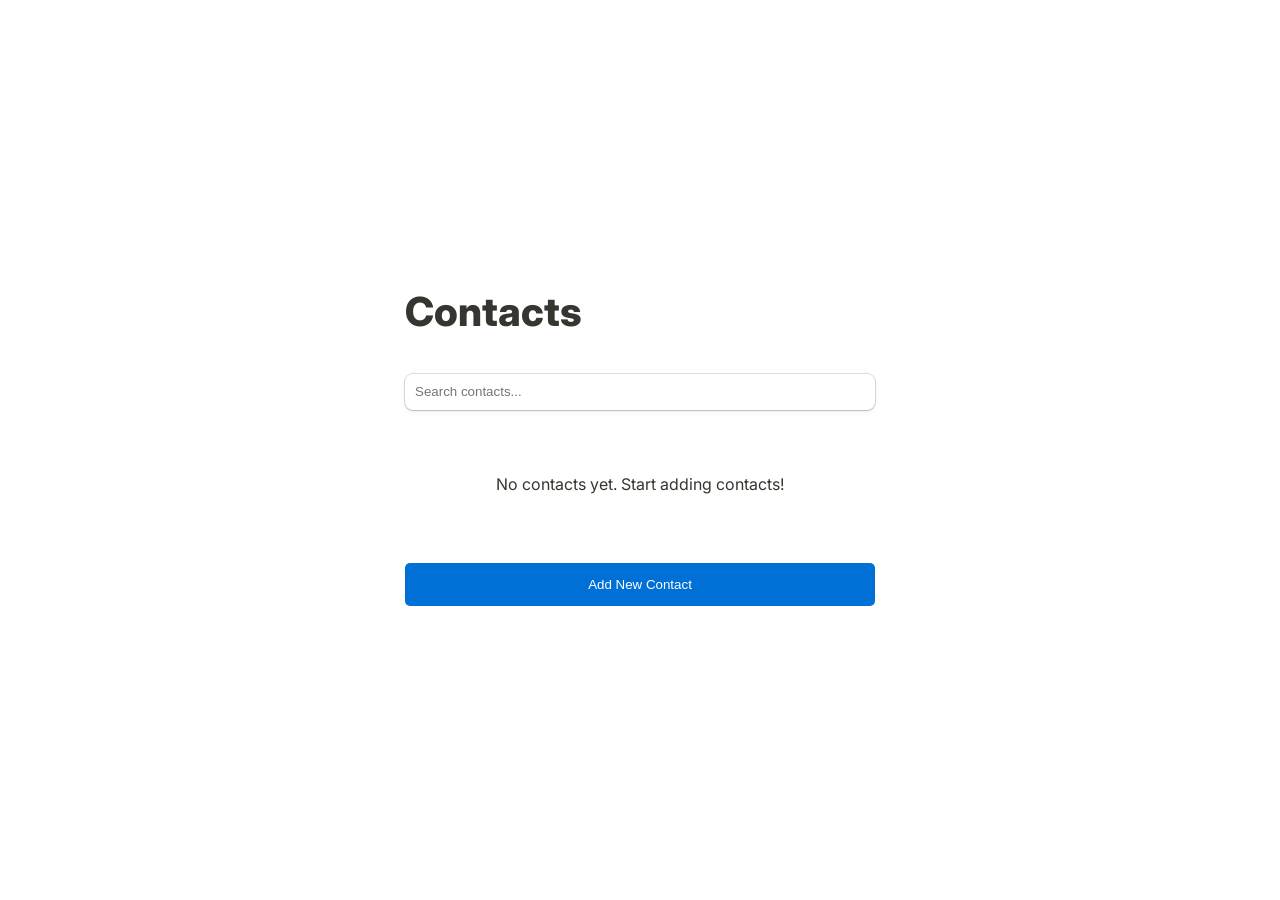
==== index.html @ 1c5cd1e5 "css and html validation" ====
<!DOCTYPE html>
<html lang="en">
  <head>
    <meta charset="UTF-8">
    <meta name="viewport" content="width=device-width, initial-scale=1.0">
    <title>Contacts List</title>
    <link rel="preconnect" href="https://fonts.googleapis.com">
    <link rel="preconnect" href="https://fonts.gstatic.com" crossorigin>
    <link
      href="https://fonts.googleapis.com/css2?family=Inter:ital,opsz,wght@0,14..32,100..900;1,14..32,100..900&display=swap"
      rel="stylesheet">
    <link rel="stylesheet" href="styles.css">
  </head>
  <body>
    <div class="container">
      <header>Contacts</header>
      <input
        type="text"
        id="search-input"
        placeholder="Search contacts..."
        oninput="loadContactsList()"
      >
      <div id="contacts-list"></div>
      <div id="empty-message">
        No contacts yet. Start adding contacts!
      </div>
      <div id="pagination" class="pagination"></div>
      <button class="btn btn-primary" onclick="location.href='form.html'">Add
        New Contact</button>
    </div>
    <div id="confirm-modal" class="modal-overlay" style="display:none;">
      <div class="modal-box">
        <p id="modal-message">Are you sure?</p>
        <div class="modal-actions">
          <button id="modal-cancel" class="btn btn-secondary">Cancel</button>
          <button id="modal-confirm" class="btn btn-danger">Delete</button>
        </div>
      </div>
    </div>

    <script src="main.js"></script>
    <script>
      loadContactsList();
    </script>
  </body>
</html>
---- styles.css ----
@import url('./icons/_icons.css');

* {
  box-sizing: border-box;
}

body {
  font-family: "Inter", sans-serif;
  font-style: normal;

  color: #37352F;
  
  margin: 0;
}

button {
  border: 0;
  padding: 0;
  cursor: pointer;
}

header {
  padding-bottom: 2.5rem;

  font-size: 2.5rem;
  font-weight: 800;
  line-height: 1.1;
}

.container {
  display: flex;
  flex-direction: column;
  justify-content: center;

  max-width: 500px;
  height: 100vh;
  padding: 15px;
  margin: 0 auto;
}

.contact-card {
  display: flex;
  align-items: center;
  justify-content: space-between;

  padding: 6px 0;
  border-bottom: 1px solid rgba(55, 53, 47, 0.09);
}

.contact-card-actions {
  display: flex;
  gap: 14px;

  margin-top: 14px;
  margin-left: 10px;

  font-size: 20px;
}

.contact-card:last-child {
  border-bottom: 0;
}

.contact-card-actions i {
  transition: all 0.2s ease-in-out;
}

.contact-card-actions i:hover {
  color: rgb(0, 112, 215);
}

.btn {
  display: inline-flex;
  align-items: center;
  justify-content: center;
  gap: 4px;

  margin: 5px 0;
  padding: 14px 15px;
  
  border: none;
  border-radius: 5px;
  
  cursor: pointer;
  transition: all 0.2s ease-in-out;
}

.btn i {
  transform: translateY(2px);
}

.btn .icon-trash {
  display: inline-block;

  transform: translateY(6px);
}

.btn-primary { 
  width: 100%;
  
  background: rgb(0, 112, 215); 
  
  color: #fff;
}

.btn-primary:hover {
  background: rgb(0, 91, 181);

  outline: rgba(58, 152, 255, 0.36) solid 4px;
}

.btn-danger {
  color: #fff; 
  background: #dc3545; 
}

.btn-danger:hover {
  background: #bc1c2c;
}

.btn-secondary {
  color: #fff; 
  background: #6c757d; 
}

.btn-secondary:hover {
  background: #5d656c;
}

input {
  width: 100%;
  height: 36px;
  padding: 0px 10px;
  box-shadow: rgba(0, 0, 0, 0.12) 0px 1px 1px 0px, rgba(61, 59, 53, 0.16) 0px 0px 0px 1px, rgba(61, 59, 53, 0.08) 0px 2px 5px 0px;
  border: 0px;
  border-radius: 8px;

  color: rgb(55, 53, 47);
  background-color: rgb(255, 255, 255);
  caret-color: rgb(55, 53, 47);
  
  outline: none;
  white-space: nowrap;
  text-overflow: ellipsis;
}

input:hover,
input:focus {
  box-shadow: rgba(0, 0, 0, 0.12) 0px 1px 1px 0px, rgba(61, 59, 53, 0.16) 0px 0px 0px 1px, rgba(61, 59, 53, 0.08) 0px 3px 9px 0px, rgba(61, 59, 53, 0.08) 0px 2px 5px 0px;
}

input:focus,
input:focus-within {
  box-shadow: rgba(58, 152, 255, 0.36) 0px 0px 0px 4px, rgba(61, 59, 53, 0.16) 0px 0px 0px 1px;
}

.input-container {
  position: relative;
  margin-top: 8px;
}

.input-container .asterik {
  display: flex;
  justify-content: center;
  align-items: center;
  
  position: absolute;
  inset: -8px -8px auto auto;
  z-index: 1;
  
  width: 16px;
  height: 16px;
  min-width: 16px;
  min-height: 16px;
  border-radius: 50%;
  
  font-size: 14px;
  font-weight: 900;
  text-align: center;
  
  color: #dc3545;
  background-color: rgb(243, 243, 243);
  
  cursor: pointer;
}

.input-container .asterik span {
  position: relative;
  top: 3px;
}

#contacts-list {
  min-height: 300px;
  max-height: 300px;
  margin-top: 2rem;
  border-top: 1px solid rgba(55, 53, 47, 0.09);
  border-bottom: 1px solid rgba(55, 53, 47, 0.09);

  overflow: auto;

  mask-image: linear-gradient(
    to bottom,
    black 94%,
    transparent 100%
  );
}

/* View Screen */
.view-contact .btn-secondary {
  width: fit-content;
}

#contact-details {
  padding: 12px 24px;
  margin: 1rem 0;
  border-radius: 8px;
  box-shadow: 0 2px 4px rgba(0, 0, 0, 0.1);

  background: #fff;
}

#contact-details p {
  display: flex;
  align-items: center;
  gap: 10px;

  font-weight: 500;
}

#contact-details i {
  color: rgb(0, 112, 215);

  font-size: 26px;

  transform: translateY(3px);
}

/* Form Screen */
#contact-form .form-control {
  margin-bottom: 1.5em;
}

#contact-form .form-control label {
  font-size: 0.875rem;
  font-weight: bold;

  cursor: pointer;
}

#contact-form .form-control label span {
  color: #dc3545;
}

.actions {
  display: flex;
  gap: 1rem;

  margin-top: 20px;
  padding-top: 1rem;
  border-top: 1px solid rgba(55, 53, 47, 0.09);
}

.actions .text-btn:hover {
  background: #e6e6e6;
}

.actions button {
  flex: 1;
}

/* Modal */
.modal-overlay {  
  display: flex;
  justify-content: center;
  align-items: center;
  
  position: fixed;
  inset: 0;
  z-index: 999;
  
  background: rgba(0,0,0,0.45);
}

.modal-box {
  background: #fff;

  width: 90%;
  max-width: 350px;
  padding: 22px;
  border-radius: 8px;
  box-shadow: 0 3px 10px rgba(0,0,0,0.25);
}

.modal-box p {
  font-size: 1.05rem;
  margin-bottom: 1.4rem;
}

.modal-actions {
  display: flex;
  justify-content: flex-end;
  gap: 10px;
}

.icon-btn {
  display: flex;
  justify-content: center;
  align-items: center;
  
  width: 30px;
  height: 30px;
  border-radius: 100px;
  
  background: 0;
  
  transition: all 0.2s ease-in-out;
}

.icon-btn:hover {
  background: rgba(0, 0, 0, 0.05);
}

.icon-btn i {
  transform: translateY(3px);
}

.icon-btn[data-action="delete"]:hover i {
  color: #bc1c2c;
}

.pagination {
  display: flex;
  justify-content: center;
  gap: 8px;
  
  padding-top: 20px;
  margin-top: 1rem;
  margin-bottom: 2.5rem;
  border-top: 1px solid rgba(55, 53, 47, 0.09);
}

.pagination button {
  padding: 6px 12px;
  border: 1px solid #ccc;
  border-radius: 6px;

  background: white;

  cursor: pointer;
}

.pagination button.active {
  color: #fff;
  background: #333;
}

.pagination button:disabled {
  opacity: 0.4;
  cursor: not-allowed;
}

.error-msg {
  display: block;
  
  margin-top: 4px;
  
  font-size: 0.8rem;
  color: #dc3545;
}

input.invalid {
  border: 2px solid #dc3545;
}

#empty-message {
  display:none; 

  text-align:center; 
  
  margin: 4rem;
}
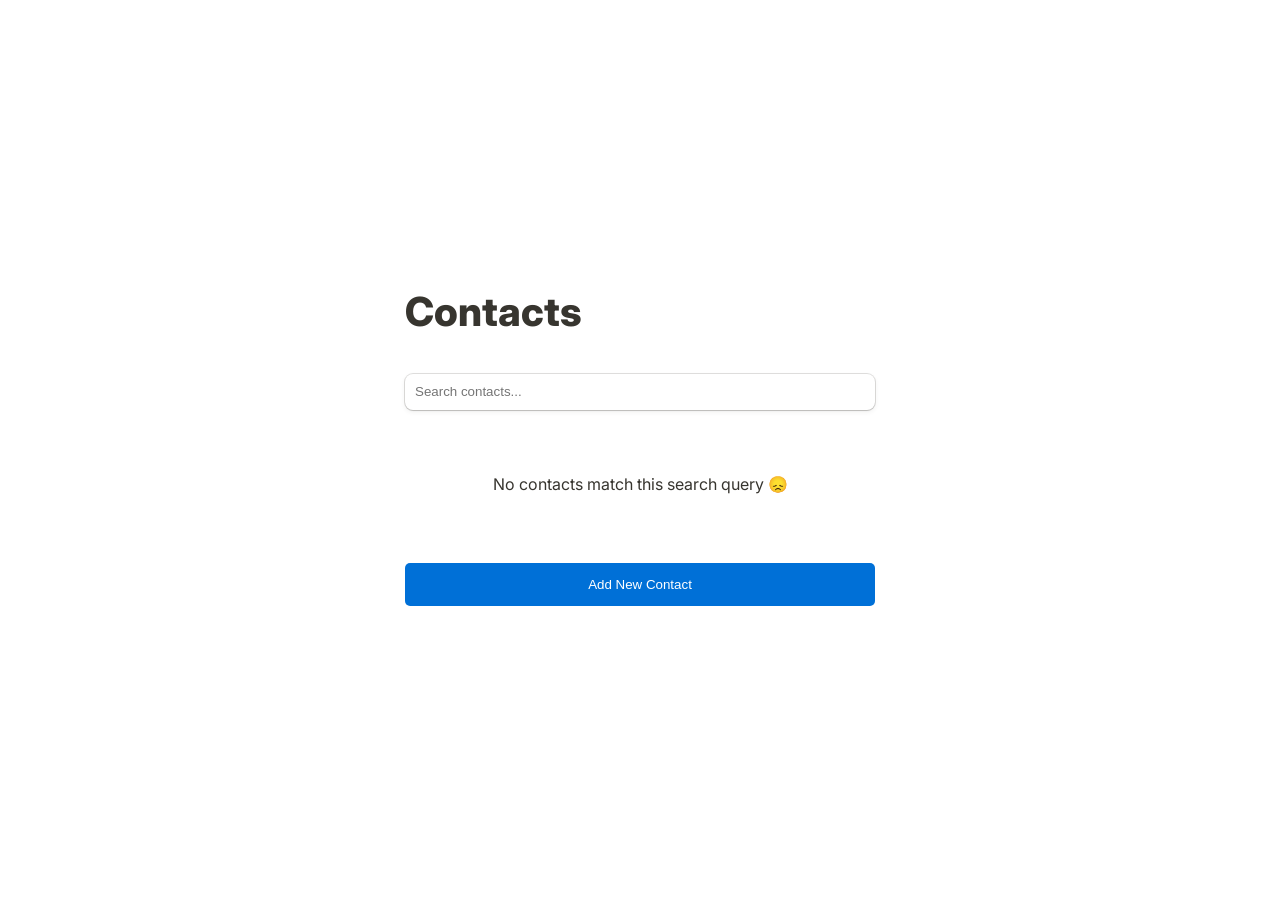
==== commit b57b71c8: "add comments" ====
--- a/index.html
+++ b/index.html
@@ -2,35 +2,60 @@
 <html lang="en">
   <head>
     <meta charset="UTF-8">
+
+    <!-- Responsive design meta tag -->
     <meta name="viewport" content="width=device-width, initial-scale=1.0">
+
     <title>Contacts List</title>
+
+    <!-- Load Google Fonts (Inter) -->
     <link rel="preconnect" href="https://fonts.googleapis.com">
     <link rel="preconnect" href="https://fonts.gstatic.com" crossorigin>
     <link
       href="https://fonts.googleapis.com/css2?family=Inter:ital,opsz,wght@0,14..32,100..900;1,14..32,100..900&display=swap"
       rel="stylesheet">
+
+    <!-- Load main stylesheet -->
     <link rel="stylesheet" href="styles.css">
   </head>
+
   <body>
     <div class="container">
+      <!-- Page Title -->
       <header>Contacts</header>
+
+      <!-- Search Input: triggers list reload on typing -->
       <input
         type="text"
         id="search-input"
         placeholder="Search contacts..."
         oninput="loadContactsList()"
       >
+
+      <!-- Container where contacts will be rendered dynamically -->
       <div id="contacts-list"></div>
+
+      <!-- Message shown when no contacts exist -->
       <div id="empty-message">
-        No contacts yet. Start adding contacts!
+        No contacts match this search query 😞
       </div>
+
+      <!-- Pagination buttons (generated dynamically) -->
       <div id="pagination" class="pagination"></div>
-      <button class="btn btn-primary" onclick="location.href='form.html'">Add
-        New Contact</button>
+
+      <!-- Button to redirect user to the Add Contact form -->
+      <button class="btn btn-primary" onclick="location.href='form.html'">
+        Add New Contact
+      </button>
     </div>
+
+    <!-- Confirmation Modal Overlay (hidden by default) -->
     <div id="confirm-modal" class="modal-overlay" style="display:none;">
       <div class="modal-box">
+        <!-- Message inside the modal (text updated dynamically) -->
         <p id="modal-message">Are you sure?</p>
+
+        <!-- Modal action buttons -->
         <div class="modal-actions">
           <button id="modal-cancel" class="btn btn-secondary">Cancel</button>
           <button id="modal-confirm" class="btn btn-danger">Delete</button>
@@ -38,7 +63,10 @@
       </div>
     </div>
 
+    <!-- Load main script. -->
     <script src="main.js"></script>
+
+    <!-- Initialize contact list on page load -->
     <script>
       loadContactsList();
     </script>
--- a/styles.css
+++ b/styles.css
@@ -1,5 +1,13 @@
+/* ----------------------------------------------------
+   ICONS IMPORT
+   Loads the custom icon font set used throughout UI
+---------------------------------------------------- */
 @import url('./icons/_icons.css');
 
+
+/* ----------------------------------------------------
+   GLOBAL RESET & BASE STYLES
+---------------------------------------------------- */
 * {
   box-sizing: border-box;
 }
@@ -7,9 +15,7 @@
 body {
   font-family: "Inter", sans-serif;
   font-style: normal;
-
   color: #37352F;
-  
   margin: 0;
 }
 
@@ -21,12 +27,16 @@
 
 header {
   padding-bottom: 2.5rem;
-
   font-size: 2.5rem;
   font-weight: 800;
   line-height: 1.1;
 }
 
+
+/* ----------------------------------------------------
+   LAYOUT CONTAINER
+   Centers content and defines the max width for screens
+---------------------------------------------------- */
 .container {
   display: flex;
   flex-direction: column;
@@ -38,6 +48,11 @@
   margin: 0 auto;
 }
 
+
+/* ----------------------------------------------------
+   CONTACT LIST CARD STYLES
+   Used for each row in the contacts list
+---------------------------------------------------- */
 .contact-card {
   display: flex;
   align-items: center;
@@ -47,6 +62,12 @@
   border-bottom: 1px solid rgba(55, 53, 47, 0.09);
 }
 
+/* Remove divider from the last card */
+.contact-card:last-child {
+  border-bottom: 0;
+}
+
+/* Action icons inside contact card */
 .contact-card-actions {
   display: flex;
   gap: 14px;
@@ -57,18 +78,18 @@
   font-size: 20px;
 }
 
-.contact-card:last-child {
-  border-bottom: 0;
-}
-
 .contact-card-actions i {
-  transition: all 0.2s ease-in-out;
+  transition: all 0.2s ease-in-out; /* Smooth hover */
 }
 
 .contact-card-actions i:hover {
-  color: rgb(0, 112, 215);
-}
-
+  color: rgb(0, 112, 215); /* Highlight on hover */
+}
+
+
+/* ----------------------------------------------------
+   BUTTONS (Base button + variants)
+---------------------------------------------------- */
 .btn {
   display: inline-flex;
   align-items: center;
@@ -77,24 +98,25 @@
 
   margin: 5px 0;
   padding: 14px 15px;
-  
+
   border: none;
   border-radius: 5px;
-  
+
   cursor: pointer;
   transition: all 0.2s ease-in-out;
 }
 
+/* Adjust icon alignment */
 .btn i {
   transform: translateY(2px);
 }
 
+/* Trash icon sits slightly lower for visual alignment */
 .btn .icon-trash {
-  display: inline-block;
-
   transform: translateY(6px);
 }
 
+/* Primary button (Save, etc.) */
 .btn-primary { 
   width: 100%;
   
@@ -105,10 +127,10 @@
 
 .btn-primary:hover {
   background: rgb(0, 91, 181);
-
-  outline: rgba(58, 152, 255, 0.36) solid 4px;
-}
-
+  outline: rgba(58, 152, 255, 0.36) solid 4px; /* Glow effect */
+}
+
+/* Danger button (Delete) */
 .btn-danger {
   color: #fff; 
   background: #dc3545; 
@@ -118,6 +140,7 @@
   background: #bc1c2c;
 }
 
+/* Secondary button (Back, Cancel) */
 .btn-secondary {
   color: #fff; 
   background: #6c757d; 
@@ -127,60 +150,80 @@
   background: #5d656c;
 }
 
+
+/* ----------------------------------------------------
+   INPUT FIELDS
+---------------------------------------------------- */
 input {
   width: 100%;
   height: 36px;
   padding: 0px 10px;
-  box-shadow: rgba(0, 0, 0, 0.12) 0px 1px 1px 0px, rgba(61, 59, 53, 0.16) 0px 0px 0px 1px, rgba(61, 59, 53, 0.08) 0px 2px 5px 0px;
+
   border: 0px;
   border-radius: 8px;
-
+  background-color: rgb(255, 255, 255);
   color: rgb(55, 53, 47);
-  background-color: rgb(255, 255, 255);
-  caret-color: rgb(55, 53, 47);
-  
-  outline: none;
+
   white-space: nowrap;
   text-overflow: ellipsis;
-}
-
+
+  caret-color: rgb(55, 53, 47);
+  outline: none;
+
+  /* Subtle elevation */
+  box-shadow:
+    rgba(0, 0, 0, 0.12) 0px 1px 1px 0px,
+    rgba(61, 59, 53, 0.16) 0px 0px 0px 1px,
+    rgba(61, 59, 53, 0.08) 0px 2px 5px 0px;
+}
+
+/* Hover and focus shadow effects */
 input:hover,
 input:focus {
-  box-shadow: rgba(0, 0, 0, 0.12) 0px 1px 1px 0px, rgba(61, 59, 53, 0.16) 0px 0px 0px 1px, rgba(61, 59, 53, 0.08) 0px 3px 9px 0px, rgba(61, 59, 53, 0.08) 0px 2px 5px 0px;
+  box-shadow:
+    rgba(0, 0, 0, 0.12) 0px 1px 1px 0px,
+    rgba(61, 59, 53, 0.16) 0px 0px 0px 1px,
+    rgba(61, 59, 53, 0.08) 0px 3px 9px 0px,
+    rgba(61, 59, 53, 0.08) 0px 2px 5px 0px;
 }
 
 input:focus,
 input:focus-within {
-  box-shadow: rgba(58, 152, 255, 0.36) 0px 0px 0px 4px, rgba(61, 59, 53, 0.16) 0px 0px 0px 1px;
-}
-
+  /* Blue highlight ring */
+  box-shadow:
+    rgba(58, 152, 255, 0.36) 0px 0px 0px 4px,
+    rgba(61, 59, 53, 0.16) 0px 0px 0px 1px;
+}
+
+
+/* ----------------------------------------------------
+   FORM FIELD WRAPPERS & ASTERISK INDICATORS
+---------------------------------------------------- */
 .input-container {
   position: relative;
   margin-top: 8px;
 }
 
+/* Required field red dot/asterisk */
 .input-container .asterik {
   display: flex;
   justify-content: center;
   align-items: center;
-  
+
   position: absolute;
   inset: -8px -8px auto auto;
   z-index: 1;
-  
+
   width: 16px;
   height: 16px;
-  min-width: 16px;
-  min-height: 16px;
   border-radius: 50%;
-  
+
+  color: #dc3545;
+  background-color: rgb(243, 243, 243);
+
   font-size: 14px;
   font-weight: 900;
-  text-align: center;
-  
-  color: #dc3545;
-  background-color: rgb(243, 243, 243);
-  
+
   cursor: pointer;
 }
 
@@ -189,34 +232,41 @@
   top: 3px;
 }
 
+
+/* ----------------------------------------------------
+   CONTACTS LIST WRAPPER
+---------------------------------------------------- */
 #contacts-list {
   min-height: 300px;
   max-height: 300px;
   margin-top: 2rem;
+
   border-top: 1px solid rgba(55, 53, 47, 0.09);
   border-bottom: 1px solid rgba(55, 53, 47, 0.09);
 
   overflow: auto;
 
-  mask-image: linear-gradient(
-    to bottom,
-    black 94%,
-    transparent 100%
-  );
-}
-
-/* View Screen */
+  /* Fades bottom content for scroll visibility */
+  mask-image: linear-gradient(to bottom, black 94%, transparent 100%);
+}
+
+
+/* ----------------------------------------------------
+   VIEW CONTACT SCREEN
+---------------------------------------------------- */
 .view-contact .btn-secondary {
   width: fit-content;
 }
 
+/* Contact detail card */
 #contact-details {
   padding: 12px 24px;
   margin: 1rem 0;
+
+  background: #fff;
   border-radius: 8px;
+
   box-shadow: 0 2px 4px rgba(0, 0, 0, 0.1);
-
-  background: #fff;
 }
 
 #contact-details p {
@@ -229,13 +279,14 @@
 
 #contact-details i {
   color: rgb(0, 112, 215);
-
   font-size: 26px;
-
   transform: translateY(3px);
 }
 
-/* Form Screen */
+
+/* ----------------------------------------------------
+   FORM SCREEN STYLING
+---------------------------------------------------- */
 #contact-form .form-control {
   margin-bottom: 1.5em;
 }
@@ -243,7 +294,6 @@
 #contact-form .form-control label {
   font-size: 0.875rem;
   font-weight: bold;
-
   cursor: pointer;
 }
 
@@ -251,12 +301,17 @@
   color: #dc3545;
 }
 
+
+/* ----------------------------------------------------
+   ACTION BUTTONS UNDER FORM
+---------------------------------------------------- */
 .actions {
   display: flex;
   gap: 1rem;
 
   margin-top: 20px;
   padding-top: 1rem;
+
   border-top: 1px solid rgba(55, 53, 47, 0.09);
 }
 
@@ -268,16 +323,19 @@
   flex: 1;
 }
 
-/* Modal */
+
+/* ----------------------------------------------------
+   MODAL STYLES
+---------------------------------------------------- */
 .modal-overlay {  
   display: flex;
   justify-content: center;
   align-items: center;
-  
+
   position: fixed;
   inset: 0;
   z-index: 999;
-  
+
   background: rgba(0,0,0,0.45);
 }
 
@@ -287,6 +345,7 @@
   width: 90%;
   max-width: 350px;
   padding: 22px;
+
   border-radius: 8px;
   box-shadow: 0 3px 10px rgba(0,0,0,0.25);
 }
@@ -302,17 +361,21 @@
   gap: 10px;
 }
 
+
+/* ----------------------------------------------------
+   ICON BUTTONS (Used on contact card)
+---------------------------------------------------- */
 .icon-btn {
   display: flex;
   justify-content: center;
   align-items: center;
-  
+
   width: 30px;
   height: 30px;
   border-radius: 100px;
-  
+
   background: 0;
-  
+
   transition: all 0.2s ease-in-out;
 }
 
@@ -328,19 +391,25 @@
   color: #bc1c2c;
 }
 
+
+/* ----------------------------------------------------
+   PAGINATION
+---------------------------------------------------- */
 .pagination {
   display: flex;
   justify-content: center;
   gap: 8px;
-  
+
   padding-top: 20px;
   margin-top: 1rem;
   margin-bottom: 2.5rem;
+
   border-top: 1px solid rgba(55, 53, 47, 0.09);
 }
 
 .pagination button {
   padding: 6px 12px;
+
   border: 1px solid #ccc;
   border-radius: 6px;
 
@@ -359,23 +428,29 @@
   cursor: not-allowed;
 }
 
+
+/* ----------------------------------------------------
+   FORM VALIDATION MESSAGING
+---------------------------------------------------- */
 .error-msg {
   display: block;
-  
   margin-top: 4px;
-  
+
   font-size: 0.8rem;
   color: #dc3545;
 }
 
+/* Highlight invalid inputs */
 input.invalid {
   border: 2px solid #dc3545;
 }
 
+
+/* ----------------------------------------------------
+   EMPTY STATE MESSAGE
+---------------------------------------------------- */
 #empty-message {
-  display:none; 
-
-  text-align:center; 
-  
+  display: none;
+  text-align: center;
   margin: 4rem;
 }
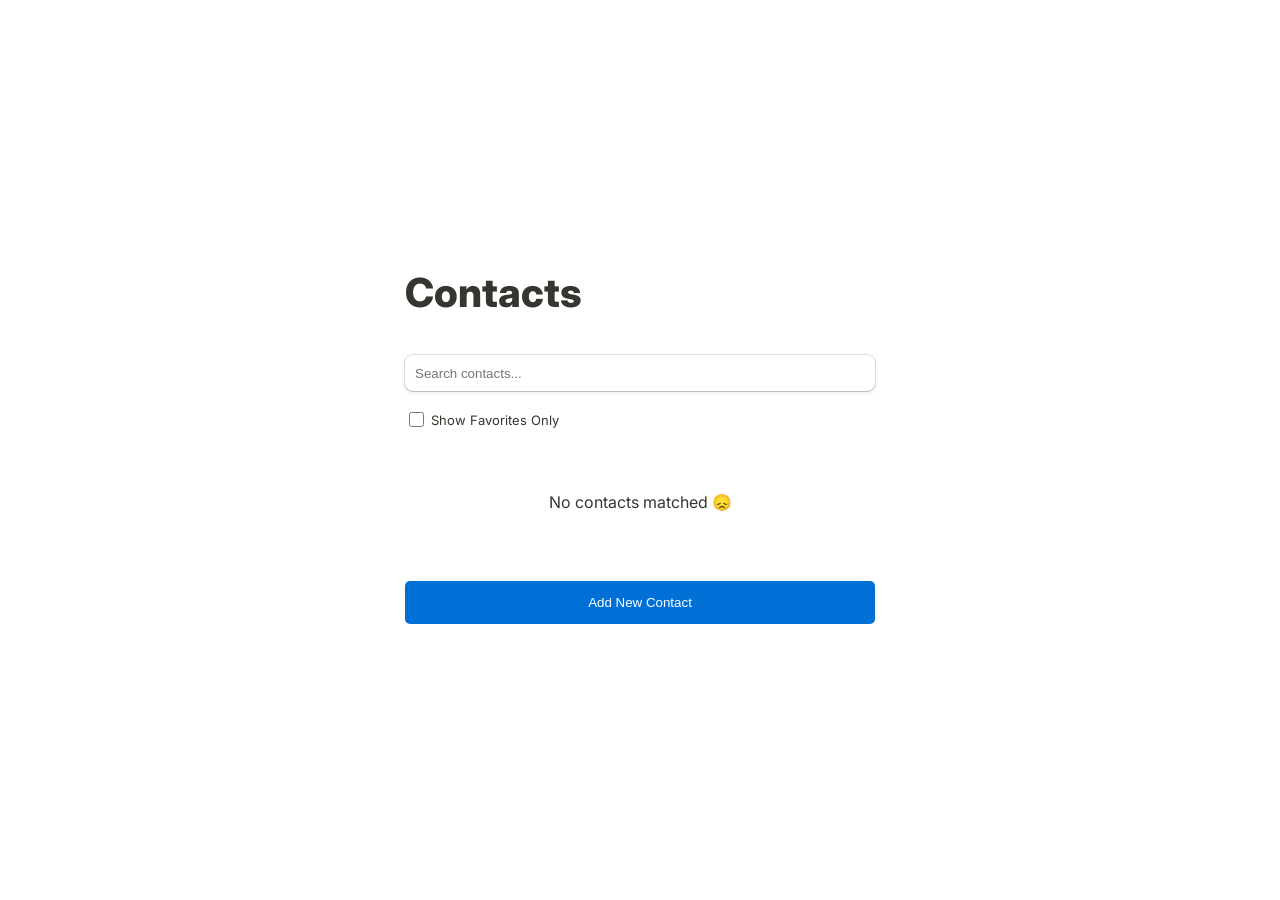
==== commit eb521ea0: "favorites" ====
--- a/index.html
+++ b/index.html
@@ -32,12 +32,18 @@
         oninput="loadContactsList()"
       >
 
+      <div class="show-favorites">
+        <label>
+          <input type="checkbox" id="show-favorites"> <span>Show Favorites Only</span>
+        </label>
+      </div>
+
       <!-- Container where contacts will be rendered dynamically -->
       <div id="contacts-list"></div>
 
       <!-- Message shown when no contacts exist -->
       <div id="empty-message">
-        No contacts match this search query 😞
+        No contacts matched 😞
       </div>
 
       <!-- Pagination buttons (generated dynamically) -->
--- a/styles.css
+++ b/styles.css
@@ -114,6 +114,10 @@
 /* Trash icon sits slightly lower for visual alignment */
 .btn .icon-trash {
   transform: translateY(6px);
+}
+
+.icon-star-filled { 
+  color: gold; 
 }
 
 /* Primary button (Save, etc.) */
@@ -154,7 +158,7 @@
 /* ----------------------------------------------------
    INPUT FIELDS
 ---------------------------------------------------- */
-input {
+input[type="text"] {
   width: 100%;
   height: 36px;
   padding: 0px 10px;
@@ -178,8 +182,8 @@
 }
 
 /* Hover and focus shadow effects */
-input:hover,
-input:focus {
+input[type="text"]:hover,
+input[type="text"]:focus {
   box-shadow:
     rgba(0, 0, 0, 0.12) 0px 1px 1px 0px,
     rgba(61, 59, 53, 0.16) 0px 0px 0px 1px,
@@ -187,8 +191,8 @@
     rgba(61, 59, 53, 0.08) 0px 2px 5px 0px;
 }
 
-input:focus,
-input:focus-within {
+input[type="text"]:focus,
+input[type="text"]:focus-within {
   /* Blue highlight ring */
   box-shadow:
     rgba(58, 152, 255, 0.36) 0px 0px 0px 4px,
@@ -250,6 +254,23 @@
   mask-image: linear-gradient(to bottom, black 94%, transparent 100%);
 }
 
+.show-favorites {
+  display: flex;
+  align-items: center;
+
+  margin-top: 1rem;
+}
+
+.show-favorites label {
+  font-size: 13px;
+}
+
+.show-favorites input {
+  width: 15px;
+  height: 15px;
+
+  transform: translateY(2px);
+}
 
 /* ----------------------------------------------------
    VIEW CONTACT SCREEN
@@ -283,6 +304,15 @@
   transform: translateY(3px);
 }
 
+#contact-details a {
+  color: rgb(0, 112, 215);
+  transition: all 0.2s ease-in-out;
+}
+
+#contact-details a:hover {
+  color: rgb(93, 0, 215);;
+}
+
 
 /* ----------------------------------------------------
    FORM SCREEN STYLING
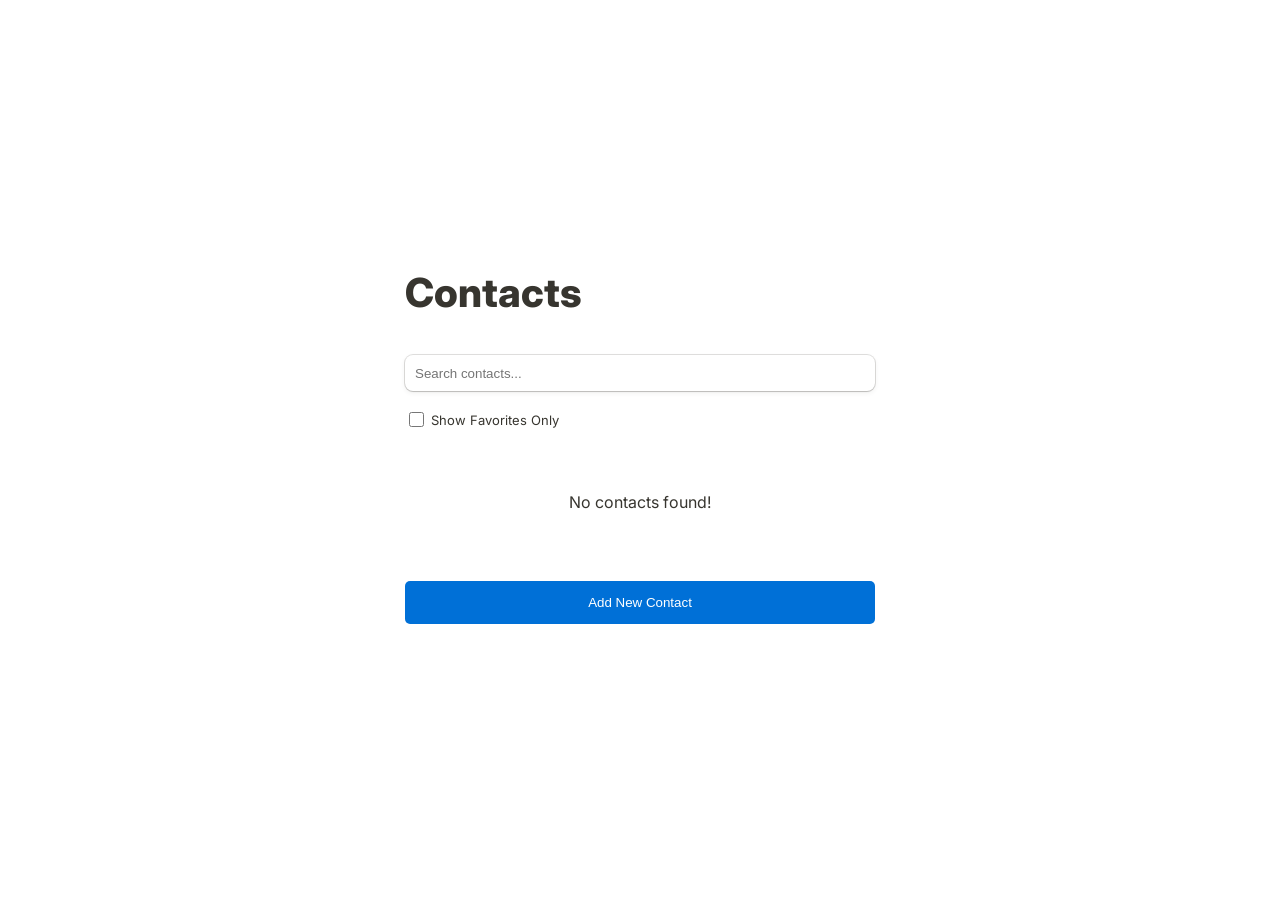
==== commit d0ea8d30: "improvements" ====
--- a/index.html
+++ b/index.html
@@ -43,7 +43,7 @@
 
       <!-- Message shown when no contacts exist -->
       <div id="empty-message">
-        No contacts matched 😞
+        No contacts found!
       </div>
 
       <!-- Pagination buttons (generated dynamically) -->
--- a/styles.css
+++ b/styles.css
@@ -62,6 +62,24 @@
   border-bottom: 1px solid rgba(55, 53, 47, 0.09);
 }
 
+.contact-name-container {
+  display: flex;
+  align-items: center;
+}
+
+.contact-name-container .contact-avatar {
+  width: 38px;
+  height: 38px;
+  border: 2.5px solid;
+  border-radius: 50%;
+  object-fit: cover;
+  margin-right: 0.5rem;
+}
+
+.default-avatar {
+  padding: 7px;
+}
+
 /* Remove divider from the last card */
 .contact-card:last-child {
   border-bottom: 0;
@@ -72,7 +90,6 @@
   display: flex;
   gap: 14px;
 
-  margin-top: 14px;
   margin-left: 10px;
 
   font-size: 20px;
@@ -117,7 +134,7 @@
 }
 
 .icon-star-filled { 
-  color: gold; 
+  color: rgb(0, 112, 215); 
 }
 
 /* Primary button (Save, etc.) */
@@ -154,11 +171,16 @@
   background: #5d656c;
 }
 
+.btn:disabled {
+  pointer-events: none;
+  opacity: 0.5;
+}
+
 
 /* ----------------------------------------------------
    INPUT FIELDS
 ---------------------------------------------------- */
-input[type="text"] {
+input:not([type="checkbox"]):not([type="file"]) {
   width: 100%;
   height: 36px;
   padding: 0px 10px;
@@ -182,8 +204,8 @@
 }
 
 /* Hover and focus shadow effects */
-input[type="text"]:hover,
-input[type="text"]:focus {
+input:not([type="checkbox"]):not([type="file"]):hover,
+input:not([type="checkbox"]):not([type="file"]):focus {
   box-shadow:
     rgba(0, 0, 0, 0.12) 0px 1px 1px 0px,
     rgba(61, 59, 53, 0.16) 0px 0px 0px 1px,
@@ -191,8 +213,8 @@
     rgba(61, 59, 53, 0.08) 0px 2px 5px 0px;
 }
 
-input[type="text"]:focus,
-input[type="text"]:focus-within {
+input:not([type="checkbox"]):not([type="file"]):focus,
+input:not([type="checkbox"]):not([type="file"]):focus-within {
   /* Blue highlight ring */
   box-shadow:
     rgba(58, 152, 255, 0.36) 0px 0px 0px 4px,
@@ -313,6 +335,15 @@
   color: rgb(93, 0, 215);;
 }
 
+#contact-details .contact-avatar {
+  width: 100px;
+  height: 100px;
+  border: 3px solid;
+  border-radius: 50%;
+  object-fit: cover;
+  display: block;
+  margin-bottom: 1rem;
+}
 
 /* ----------------------------------------------------
    FORM SCREEN STYLING
@@ -331,6 +362,10 @@
   color: #dc3545;
 }
 
+.sub-text {
+  font-size: 13px;
+  font-style: italic;
+}
 
 /* ----------------------------------------------------
    ACTION BUTTONS UNDER FORM
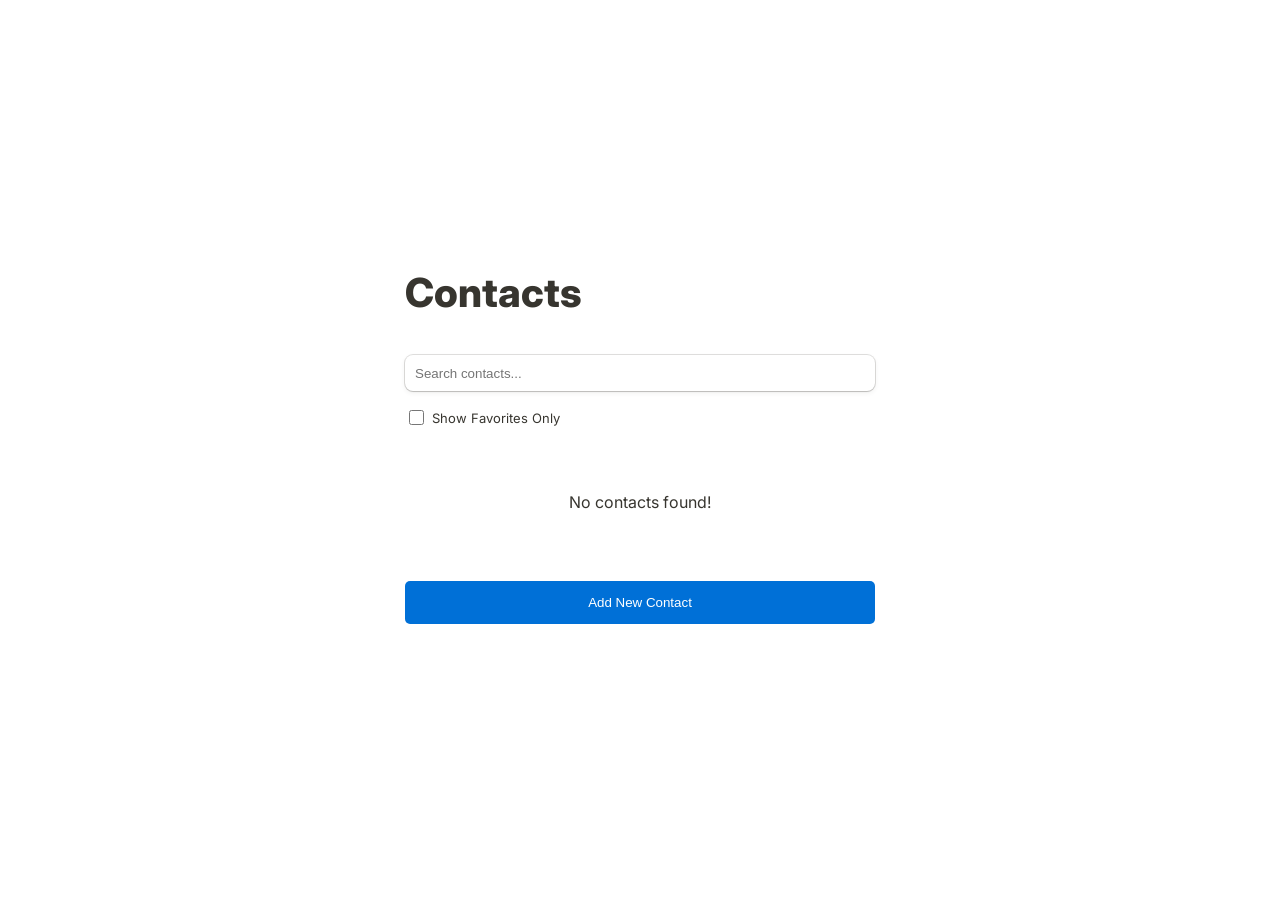
==== commit a72ede4b: "improvements" ====
--- a/index.html
+++ b/index.html
@@ -32,8 +32,8 @@
         oninput="loadContactsList()"
       >
 
-      <div class="show-favorites">
-        <label>
+      <div class="header-actions">
+        <label class="show-favorites">
           <input type="checkbox" id="show-favorites"> <span>Show Favorites Only</span>
         </label>
       </div>
--- a/styles.css
+++ b/styles.css
@@ -130,6 +130,8 @@
 
 /* Trash icon sits slightly lower for visual alignment */
 .btn .icon-trash {
+  display: inline-block;
+
   transform: translateY(6px);
 }
 
@@ -276,22 +278,21 @@
   mask-image: linear-gradient(to bottom, black 94%, transparent 100%);
 }
 
+.header-actions {
+  margin-top: 1rem;
+}
+
 .show-favorites {
   display: flex;
   align-items: center;
-
-  margin-top: 1rem;
-}
-
-.show-favorites label {
+  gap: 5px;
+
   font-size: 13px;
 }
 
 .show-favorites input {
   width: 15px;
   height: 15px;
-
-  transform: translateY(2px);
 }
 
 /* ----------------------------------------------------
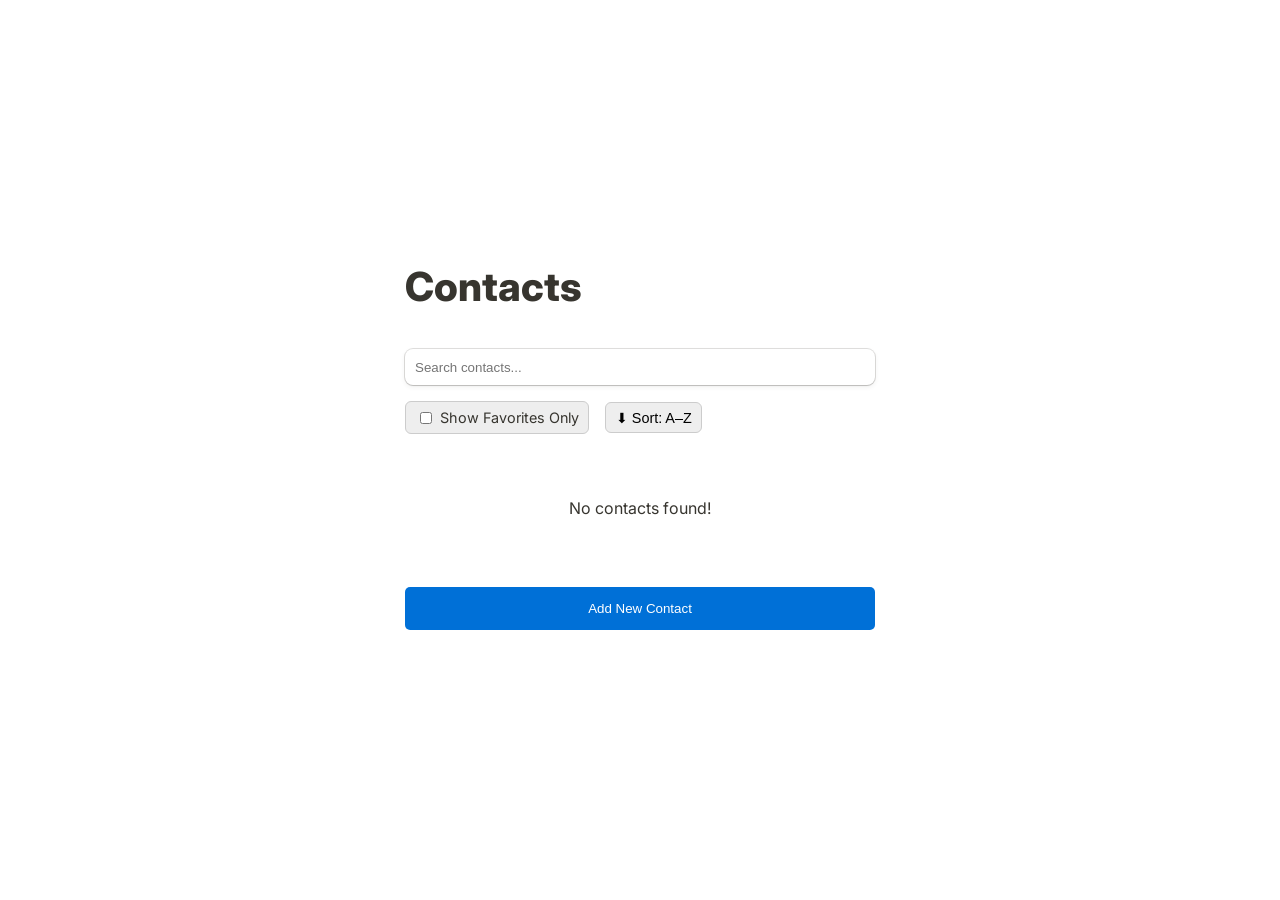
==== commit 771fc8a8: "sorting" ====
--- a/index.html
+++ b/index.html
@@ -33,9 +33,15 @@
       >
 
       <div class="header-actions">
+        <!-- Show Only Favorites -->
         <label class="show-favorites">
           <input type="checkbox" id="show-favorites"> <span>Show Favorites Only</span>
         </label>
+
+        <!-- Sorting Button -->
+        <button id="sort-btn" class="sort-btn" onclick="toggleSortOrder()">
+          ⬇ Sort: A–Z
+        </button>
       </div>
 
       <!-- Container where contacts will be rendered dynamically -->
--- a/styles.css
+++ b/styles.css
@@ -279,6 +279,10 @@
 }
 
 .header-actions {
+  display: flex;
+  align-items: center;
+  gap: 1rem;
+
   margin-top: 1rem;
 }
 
@@ -291,9 +295,27 @@
 }
 
 .show-favorites input {
-  width: 15px;
-  height: 15px;
-}
+  width: 12px;
+  height: 12px;
+}
+
+.sort-btn,
+.show-favorites {
+  background: #eee;
+  border: 1px solid #ccc;
+  padding: 0.4rem 0.6rem;
+  border-radius: 6px;
+  font-size: 0.9rem;
+
+  transition: 0.2s all ease-in-out;
+  cursor: pointer;
+}
+
+.sort-btn:hover,
+.show-favorites:hover {
+  background: #ddd;
+}
+
 
 /* ----------------------------------------------------
    VIEW CONTACT SCREEN
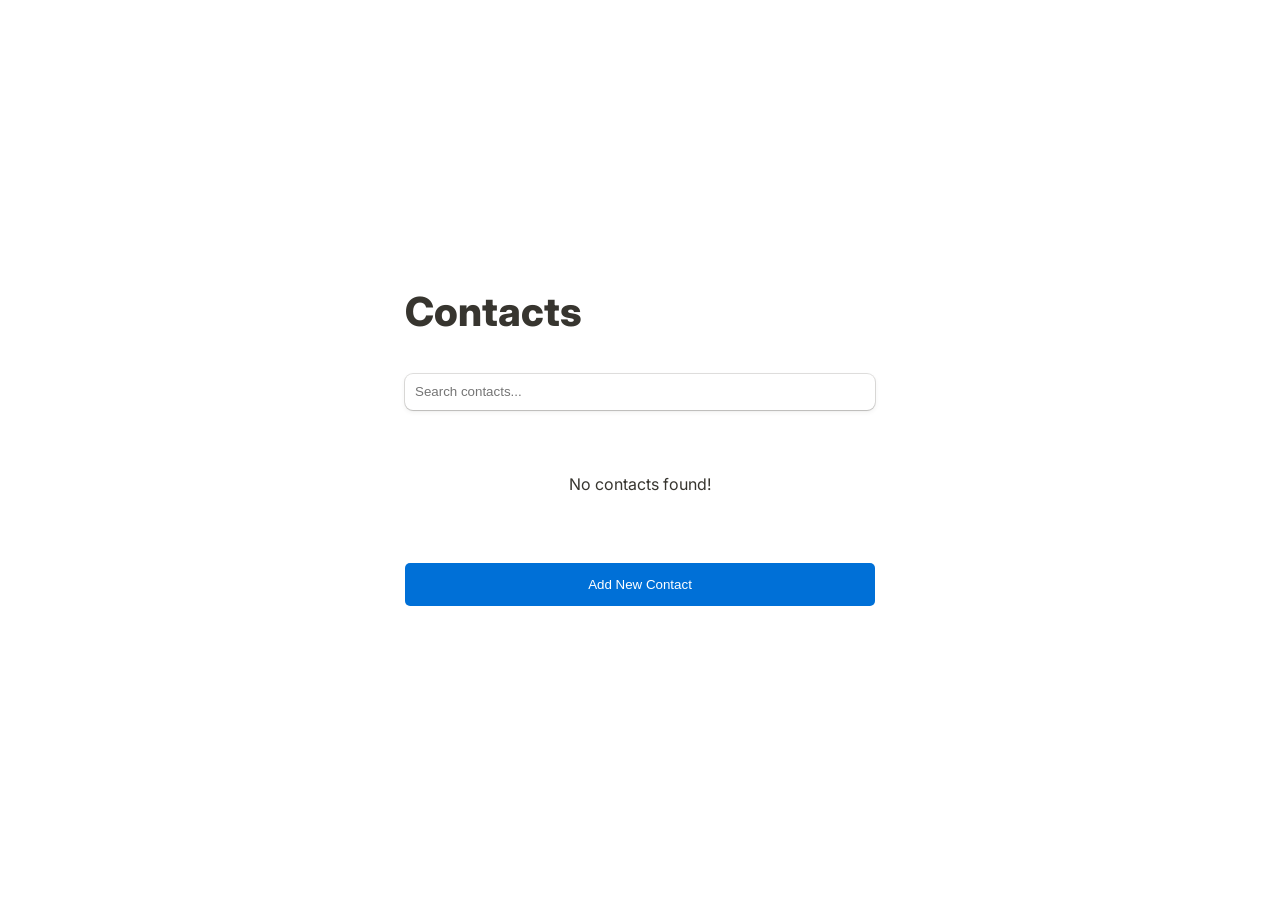
==== commit e00807be: "refine favorites logic" ====
--- a/index.html
+++ b/index.html
@@ -32,7 +32,7 @@
         oninput="loadContactsList()"
       >
 
-      <div class="header-actions">
+      <div id="header-actions" class="header-actions">
         <!-- Show Only Favorites -->
         <label class="show-favorites">
           <input type="checkbox" id="show-favorites"> <span>Show Favorites Only</span>
--- a/styles.css
+++ b/styles.css
@@ -316,6 +316,10 @@
   background: #ddd;
 }
 
+.show-favorites input:disabled + span {
+  opacity: 0.5;
+  cursor: not-allowed;
+}
 
 /* ----------------------------------------------------
    VIEW CONTACT SCREEN
